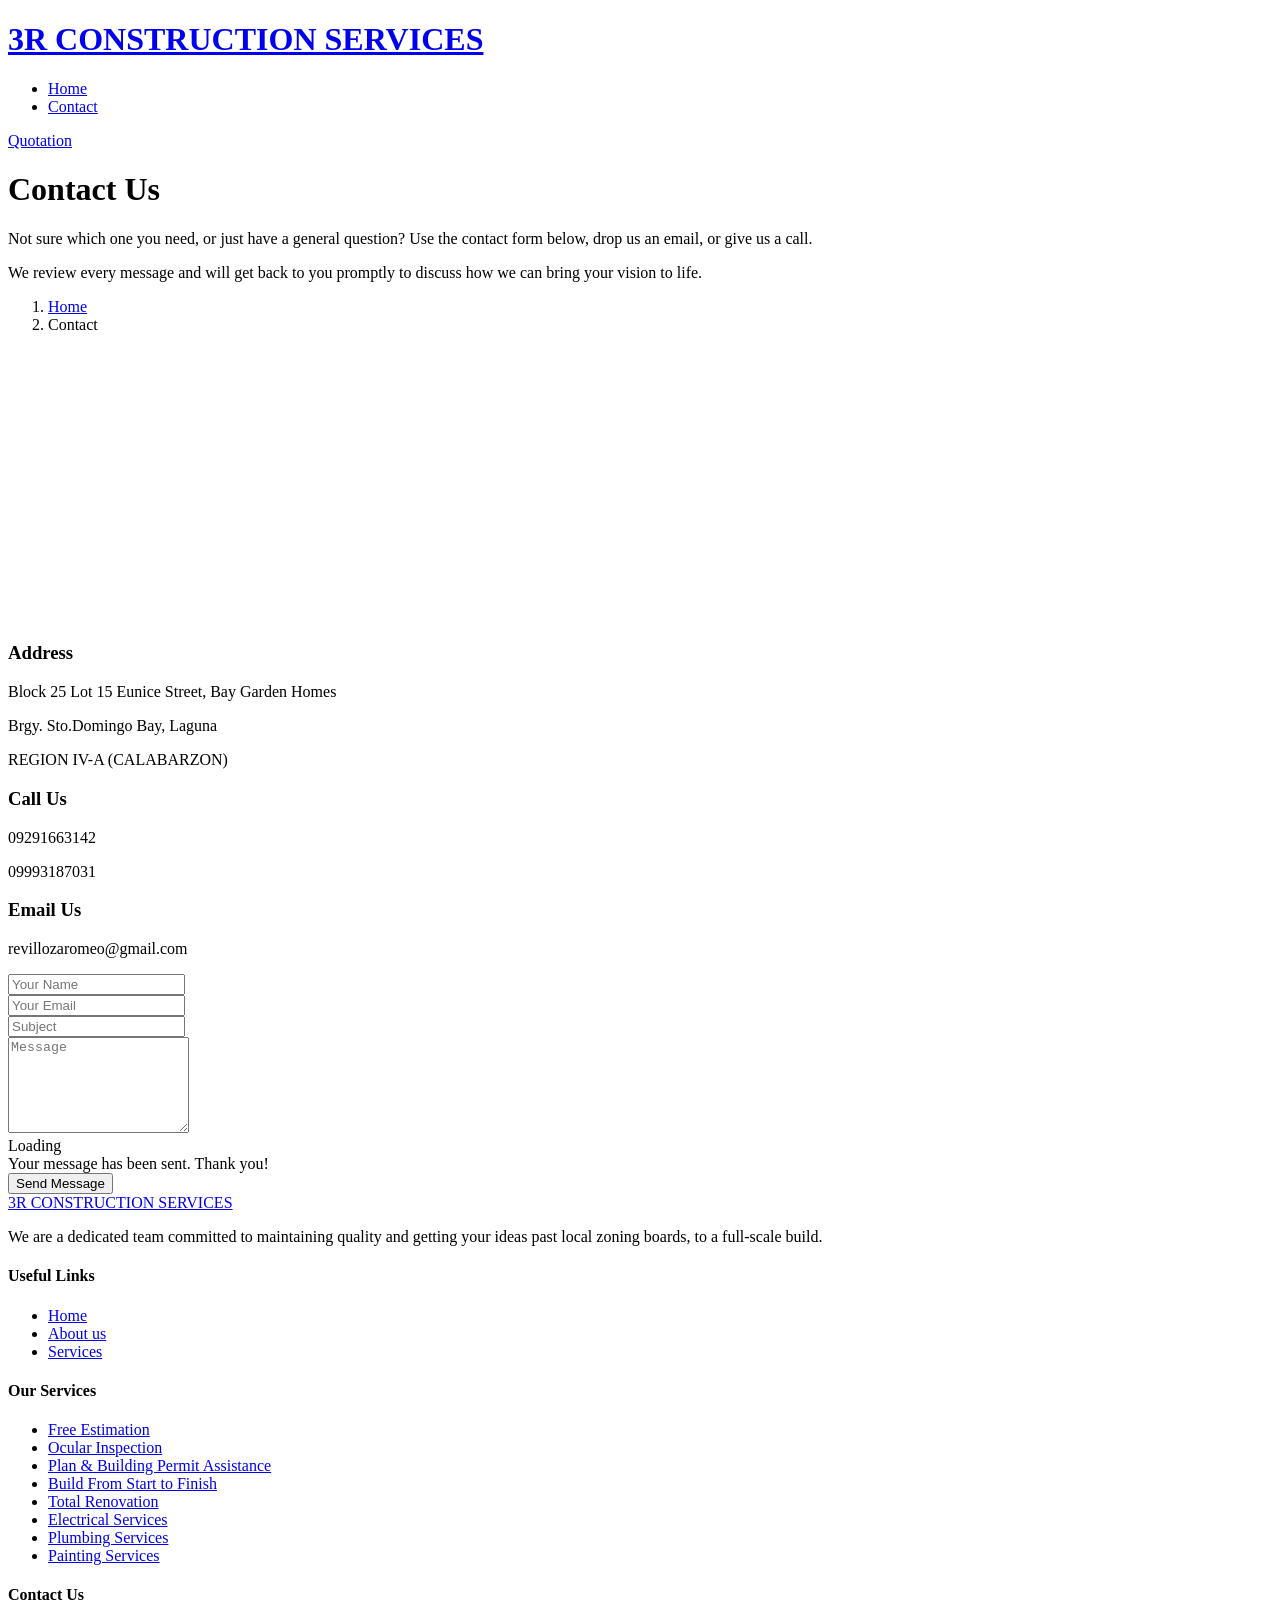
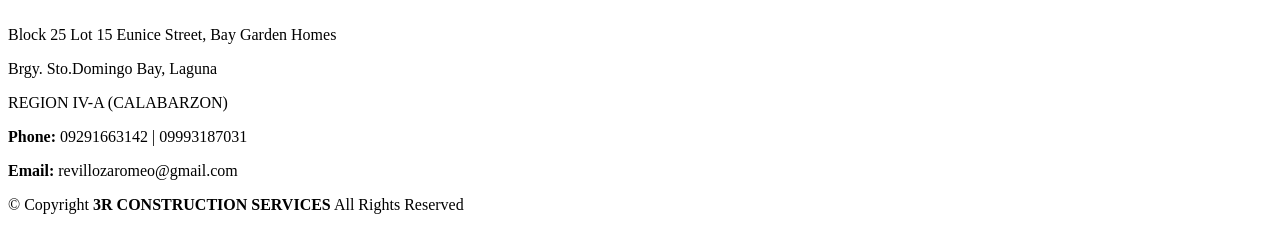
==== contact.html @ bb9b29d8 "Add files via upload" ====
<!DOCTYPE html>
<html lang="en">

<head>
  <meta charset="utf-8">
  <meta content="width=device-width, initial-scale=1.0" name="viewport">
  <title>Contact Us</title>
  <meta name="description" content="">
  <meta name="keywords" content="">

  <!-- Favicons -->
  <link href="assets/img/3r-icon.jpg" rel="icon">
  <link href="assets/img/apple-touch-icon.png" rel="apple-touch-icon">

  <!-- Fonts -->
  <link href="https://fonts.googleapis.com" rel="preconnect">
  <link href="https://fonts.gstatic.com" rel="preconnect" crossorigin>
  <link href="https://fonts.googleapis.com/css2?family=Roboto:ital,wght@0,100;0,300;0,400;0,500;0,700;0,900;1,100;1,300;1,400;1,500;1,700;1,900&family=Poppins:ital,wght@0,100;0,200;0,300;0,400;0,500;0,600;0,700;0,800;0,900;1,100;1,200;1,300;1,400;1,500;1,600;1,700;1,800;1,900&display=swap" rel="stylesheet">

  <!-- Vendor CSS Files -->
  <link href="assets/vendor/bootstrap/css/bootstrap.min.css" rel="stylesheet">
  <link href="assets/vendor/bootstrap-icons/bootstrap-icons.css" rel="stylesheet">
  <link href="assets/vendor/aos/aos.css" rel="stylesheet">
  <link href="assets/vendor/fontawesome-free/css/all.min.css" rel="stylesheet">
  <link href="assets/vendor/glightbox/css/glightbox.min.css" rel="stylesheet">
  <link href="assets/vendor/swiper/swiper-bundle.min.css" rel="stylesheet">

  <!-- Main CSS File -->
  <link href="assets/css/main.css" rel="stylesheet">

</head>

<body class="contact-page">

  <header id="header" class="header d-flex align-items-center fixed-top">
    <div class="container-fluid container-xl position-relative d-flex align-items-center">

      <a href="index.html" class="logo d-flex align-items-center me-auto">
        <!-- Uncomment the line below if you also wish to use an image logo -->
        <!-- <img src="assets/img/logo.png" alt=""> -->
        <h1 class="sitename">3R CONSTRUCTION SERVICES</h1>
      </a>

      <nav id="navmenu" class="navmenu">
        <ul>
          <li><a href="index.html">Home<br></a></li>
          <!-- <li><a href="about.html">About</a></li>
          <li><a href="services.html">Services</a></li>
          <li><a href="pricing.html">Pricing</a></li>
          <li class="dropdown"><a href="#"><span>Dropdown</span> <i class="bi bi-chevron-down toggle-dropdown"></i></a>
            <ul>
              <li><a href="#">Dropdown 1</a></li>
              <li class="dropdown"><a href="#"><span>Deep Dropdown</span> <i class="bi bi-chevron-down toggle-dropdown"></i></a>
                <ul>
                  <li><a href="#">Deep Dropdown 1</a></li>
                  <li><a href="#">Deep Dropdown 2</a></li>
                  <li><a href="#">Deep Dropdown 3</a></li>
                  <li><a href="#">Deep Dropdown 4</a></li>
                  <li><a href="#">Deep Dropdown 5</a></li>
                </ul>
              </li>
              <li><a href="#">Dropdown 2</a></li>
              <li><a href="#">Dropdown 3</a></li>
              <li><a href="#">Dropdown 4</a></li>
            </ul> -->
          </li>
          <li><a href="contact.html" class="active">Contact</a></li>
        </ul>
        <i class="mobile-nav-toggle d-xl-none bi bi-list"></i>
      </nav>

      <a class="btn-getstarted" href="get-a-quote.html">Quotation</a>

    </div>
  </header>

  <main class="main">

    <!-- Page Title -->
    <div class="page-title dark-background" data-aos="fade" style="background-image: url(assets/img/constr.jpg);">
      <div class="container position-relative">
        <h1>Contact Us</h1>
        <p>Not sure which one you need, or just have a general question? Use the contact form below, drop us an email, or give us a call.</p>
        <p>We review every message and will get back to you promptly to discuss how we can bring your vision to life.</p>
        <nav class="breadcrumbs">
          <ol>
            <li><a href="index.html">Home</a></li>
            <li class="current">Contact</li>
          </ol>
        </nav>
      </div>
    </div><!-- End Page Title -->

    <!-- Contact Section -->
    <section id="contact" class="contact section">

      <div class="container" data-aos="fade-up" data-aos-delay="100">

        <div class="mb-4" data-aos="fade-up" data-aos-delay="200">
          <iframe style="border:0; width: 100%; height: 270px;" src="https://www.google.com/maps/embed?pb=!1m18!1m12!1m3!1d3868.200150577857!2d121.26665659999999!3d14.1830523!2m3!1f0!2f0!3f0!3m2!1i1024!2i768!4f13.1!3m3!1m2!1s0x33bd5fa345a092ab%3A0x5861801a5ed9ac84!2s3R%20Construction%20Services!5e0!3m2!1sen!2sph!4v1780927717306!5m2!1sen!2sph" frameborder="0" allowfullscreen="" loading="lazy" referrerpolicy="no-referrer-when-downgrade"></iframe>
        </div><!-- End Google Maps -->

        <div class="row gy-4">

          <div class="col-lg-4">
            <div class="info-item d-flex" data-aos="fade-up" data-aos-delay="300">
              <i class="bi bi-geo-alt flex-shrink-0"></i>
              <div>
                <h3>Address</h3>
                <p>Block 25 Lot 15 Eunice Street, Bay Garden Homes</p>
                <p>Brgy. Sto.Domingo Bay, Laguna</p>
                <p>REGION IV-A (CALABARZON)</p>
              </div>
            </div><!-- End Info Item -->

            <div class="info-item d-flex" data-aos="fade-up" data-aos-delay="400">
              <i class="bi bi-telephone flex-shrink-0"></i>
              <div>
                <h3>Call Us</h3>
                <p>09291663142</p>
                <P>09993187031</P>
              </div>
            </div><!-- End Info Item -->

            <div class="info-item d-flex" data-aos="fade-up" data-aos-delay="500">
              <i class="bi bi-envelope flex-shrink-0"></i>
              <div>
                <h3>Email Us</h3>
                <p>revillozaromeo@gmail.com</p>
              </div>
            </div><!-- End Info Item -->

          </div>

          <div class="col-lg-8">
            <form action="" method="post" class="php-email-form" data-aos="fade-up" data-aos-delay="200">
              <div class="row gy-4">

                <div class="col-md-6">
                  <input type="text" name="name" class="form-control" placeholder="Your Name" required="">
                </div>

                <div class="col-md-6 ">
                  <input type="email" class="form-control" name="email" placeholder="Your Email" required="">
                </div>

                <div class="col-md-12">
                  <input type="text" class="form-control" name="subject" placeholder="Subject" required="">
                </div>

                <div class="col-md-12">
                  <textarea class="form-control" name="message" rows="6" placeholder="Message" required=""></textarea>
                </div>

                <div class="col-md-12 text-center">
                  <div class="loading">Loading</div>
                  <div class="error-message"></div>
                  <div class="sent-message">Your message has been sent. Thank you!</div>

                  <button type="submit">Send Message</button>
                </div>

              </div>
            </form>
          </div><!-- End Contact Form -->

        </div>

      </div>

    </section><!-- /Contact Section -->

  </main>

  <footer id="footer" class="footer dark-background">

    <div class="container footer-top">
      <div class="row gy-4">
        <div class="col-lg-5 col-md-12 footer-about">
          <a href="index.html" class="logo d-flex align-items-center">
            <span class="sitename">3R CONSTRUCTION SERVICES</span>
          </a>
          <p>We are a dedicated team committed to maintaining quality and getting your ideas past local zoning boards, to a full-scale build.</p>
          <div class="social-links d-flex mt-4">
            <a href=""><i class="bi bi-facebook"></i></a>
          </div>
        </div>

        <div class="col-lg-2 col-6 footer-links">
          <h4>Useful Links</h4>
          <ul>
            <li><a href="index.html">Home</a></li>
            <li><a href="index.html#about">About us</a></li>
            <li><a href="index.html#services">Services</a></li>
          </ul>
        </div>

        <div class="col-lg-2 col-6 footer-links">
          <h4>Our Services</h4>
          <ul>
            <li><a href="index.html#services">Free Estimation</a></li>
            <li><a href="index.html#services">Ocular Inspection</a></li>
            <li><a href="index.html#services">Plan & Building Permit Assistance</a></li>
            <li><a href="index.html#services">Build From Start to Finish</a></li>
            <li><a href="index.html#services">Total Renovation</a></li>
            <li><a href="index.html#services">Electrical Services</a></li>
            <li><a href="index.html#services">Plumbing Services</a></li>
            <li><a href="index.html#services">Painting Services</a></li>
          </ul>
        </div>

        <div class="col-lg-3 col-md-12 footer-contact text-center text-md-start">
          <h4>Contact Us</h4>
          <p>Block 25 Lot 15 Eunice Street, Bay Garden Homes</p>
          <p>Brgy. Sto.Domingo Bay, Laguna</p>
          <p>REGION IV-A (CALABARZON)</p>
          <p class="mt-4"><strong>Phone:</strong> <span>09291663142 | 09993187031</span></p>
          <p><strong>Email:</strong> <span>revillozaromeo@gmail.com</span></p>
        </div>

      </div>
    </div>

    <div class="container copyright text-center mt-4">
      <p>© <span>Copyright</span> <strong class="px-1 sitename">3R CONSTRUCTION SERVICES</strong> <span>All Rights Reserved</span></p>
    </div>

  </footer>

  <!-- Scroll Top -->
  <a href="#" id="scroll-top" class="scroll-top d-flex align-items-center justify-content-center"><i class="bi bi-arrow-up-short"></i></a>

  <!-- Preloader -->
  <div id="preloader"></div>

  <!-- Vendor JS Files -->
  <script src="assets/vendor/bootstrap/js/bootstrap.bundle.min.js"></script>
  <script src="assets/vendor/aos/aos.js"></script>
  <script src="assets/vendor/purecounter/purecounter_vanilla.js"></script>
  <script src="assets/vendor/glightbox/js/glightbox.min.js"></script>
  <script src="assets/vendor/swiper/swiper-bundle.min.js"></script>

  <!-- Main JS File -->
  <script src="assets/js/main.js"></script>

</body>

</html>
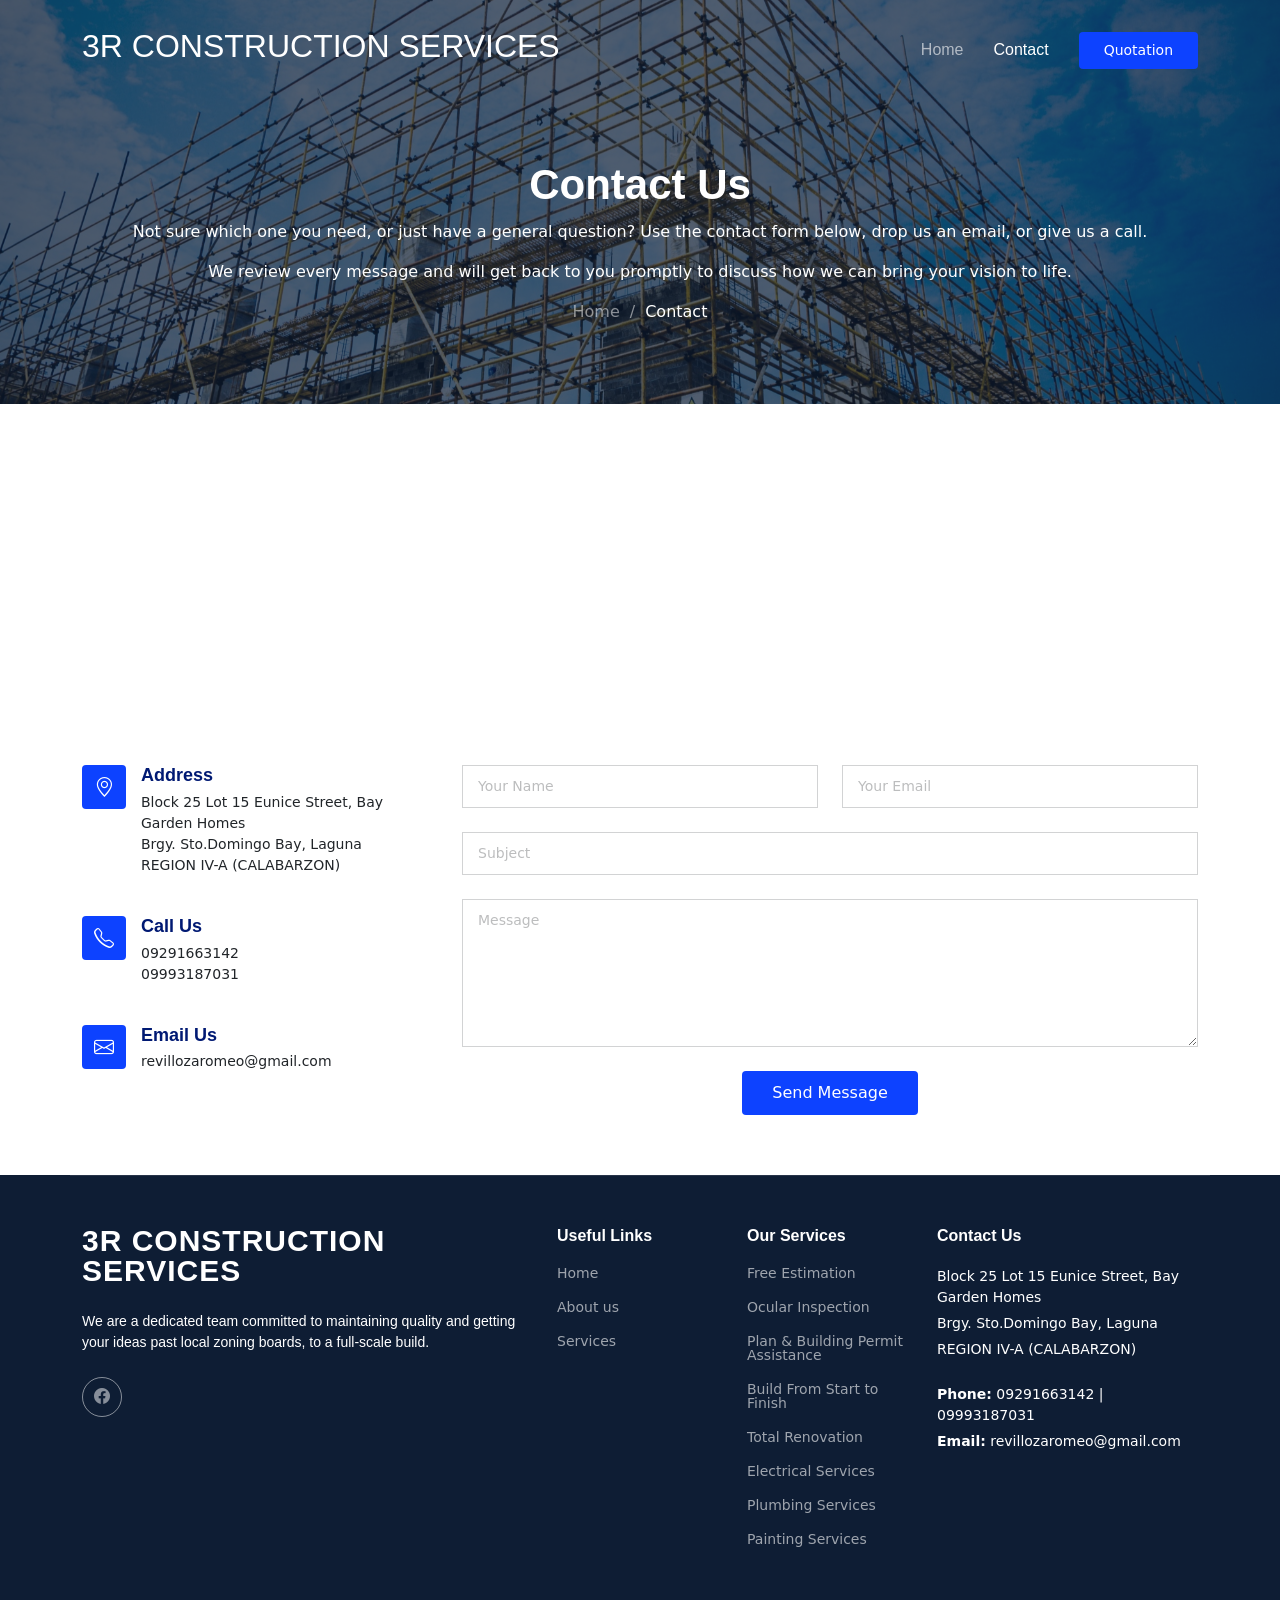
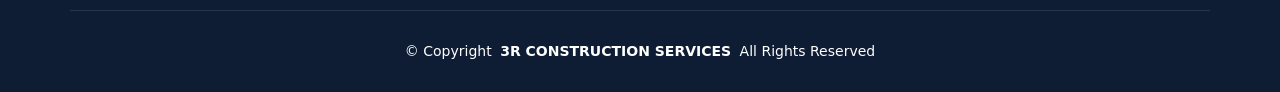
==== commit c0649e82: "Update contact.html" ====
--- a/contact.html
+++ b/contact.html
@@ -38,32 +38,12 @@
       <a href="index.html" class="logo d-flex align-items-center me-auto">
         <!-- Uncomment the line below if you also wish to use an image logo -->
         <!-- <img src="assets/img/logo.png" alt=""> -->
-        <h1 class="sitename">3R CONSTRUCTION SERVICES</h1>
+        <h2 class="sitename">3R CONSTRUCTION SERVICES</h2>
       </a>
 
       <nav id="navmenu" class="navmenu">
         <ul>
           <li><a href="index.html">Home<br></a></li>
-          <!-- <li><a href="about.html">About</a></li>
-          <li><a href="services.html">Services</a></li>
-          <li><a href="pricing.html">Pricing</a></li>
-          <li class="dropdown"><a href="#"><span>Dropdown</span> <i class="bi bi-chevron-down toggle-dropdown"></i></a>
-            <ul>
-              <li><a href="#">Dropdown 1</a></li>
-              <li class="dropdown"><a href="#"><span>Deep Dropdown</span> <i class="bi bi-chevron-down toggle-dropdown"></i></a>
-                <ul>
-                  <li><a href="#">Deep Dropdown 1</a></li>
-                  <li><a href="#">Deep Dropdown 2</a></li>
-                  <li><a href="#">Deep Dropdown 3</a></li>
-                  <li><a href="#">Deep Dropdown 4</a></li>
-                  <li><a href="#">Deep Dropdown 5</a></li>
-                </ul>
-              </li>
-              <li><a href="#">Dropdown 2</a></li>
-              <li><a href="#">Dropdown 3</a></li>
-              <li><a href="#">Dropdown 4</a></li>
-            </ul> -->
-          </li>
           <li><a href="contact.html" class="active">Contact</a></li>
         </ul>
         <i class="mobile-nav-toggle d-xl-none bi bi-list"></i>
@@ -245,4 +225,4 @@
 
 </body>
 
-</html>+</html>
--- a/assets/css/main.css
+++ b/assets/css/main.css
@@ -0,0 +1,1999 @@
+
+/*--------------------------------------------------------------
+# Font & Color Variables
+# Help: https://bootstrapmade.com/color-system/
+--------------------------------------------------------------*/
+/* Fonts */
+:root {
+  --default-font: "Roboto",  system-ui, -apple-system, "Segoe UI", Roboto, "Helvetica Neue", Arial, "Noto Sans", "Liberation Sans", sans-serif, "Apple Color Emoji", "Segoe UI Emoji", "Segoe UI Symbol", "Noto Color Emoji";
+  --heading-font: "Poppins",  sans-serif;
+  --nav-font: "Poppins",  sans-serif;
+}
+
+/* Global Colors - The following color variables are used throughout the website. Updating them here will change the color scheme of the entire website */
+:root { 
+  --background-color: #ffffff; /* Background color for the entire website, including individual sections */
+  --default-color: #212529; /* Default color used for the majority of the text content across the entire website */
+  --heading-color: #001973; /* Color for headings, subheadings and title throughout the website */
+  --accent-color: #0d42ff; /* Accent color that represents your brand on the website. It's used for buttons, links, and other elements that need to stand out */
+  --surface-color: #ffffff; /* The surface color is used as a background of boxed elements within sections, such as cards, icon boxes, or other elements that require a visual separation from the global background. */
+  --contrast-color: #ffffff; /* Contrast color for text, ensuring readability against backgrounds of accent, heading, or default colors. */
+}
+
+/* Nav Menu Colors - The following color variables are used specifically for the navigation menu. They are separate from the global colors to allow for more customization options */
+:root {
+  --nav-color: rgba(255, 255, 255, 0.6);  /* The default color of the main navmenu links */
+  --nav-hover-color: #ffffff; /* Applied to main navmenu links when they are hovered over or active */
+  --nav-mobile-background-color: #ffffff; /* Used as the background color for mobile navigation menu */
+  --nav-dropdown-background-color: #ffffff; /* Used as the background color for dropdown items that appear when hovering over primary navigation items */
+  --nav-dropdown-color: #212529; /* Used for navigation links of the dropdown items in the navigation menu. */
+  --nav-dropdown-hover-color: #0d42ff; /* Similar to --nav-hover-color, this color is applied to dropdown navigation links when they are hovered over. */
+}
+
+/* Color Presets - These classes override global colors when applied to any section or element, providing reuse of the sam color scheme. */
+
+.light-background {
+  --background-color: #f7f9fc;
+  --surface-color: #ffffff;
+}
+
+.dark-background {
+  --background-color: #0e1d34;
+  --default-color: #ffffff;
+  --heading-color: #ffffff;
+  --surface-color: #19335c;
+  --contrast-color: #ffffff;
+}
+
+/* Smooth scroll */
+:root {
+  scroll-behavior: smooth;
+}
+
+/*--------------------------------------------------------------
+# General Styling & Shared Classes
+--------------------------------------------------------------*/
+body {
+  color: var(--default-color);
+  background-color: var(--background-color);
+  font-family: var(--default-font);
+}
+
+a {
+  color: var(--accent-color);
+  text-decoration: none;
+  transition: 0.3s;
+}
+
+a:hover {
+  color: color-mix(in srgb, var(--accent-color), transparent 25%);
+  text-decoration: none;
+}
+
+h1,
+h2,
+h3,
+h4,
+h5,
+h6 {
+  color: var(--heading-color);
+  font-family: var(--heading-font);
+}
+
+/* Pulsating Play Button
+------------------------------*/
+.pulsating-play-btn {
+  width: 94px;
+  height: 94px;
+  background: radial-gradient(var(--accent-color) 50%, color-mix(in srgb, var(--accent-color), transparent 75%) 52%);
+  border-radius: 50%;
+  display: block;
+  position: relative;
+  overflow: hidden;
+}
+
+.pulsating-play-btn:before {
+  content: "";
+  position: absolute;
+  width: 120px;
+  height: 120px;
+  animation-delay: 0s;
+  animation: pulsate-play-btn 2s;
+  animation-direction: forwards;
+  animation-iteration-count: infinite;
+  animation-timing-function: steps;
+  opacity: 1;
+  border-radius: 50%;
+  border: 5px solid color-mix(in srgb, var(--accent-color), transparent 30%);
+  top: -15%;
+  left: -15%;
+  background: rgba(198, 16, 0, 0);
+}
+
+.pulsating-play-btn:after {
+  content: "";
+  position: absolute;
+  left: 50%;
+  top: 50%;
+  transform: translateX(-40%) translateY(-50%);
+  width: 0;
+  height: 0;
+  border-top: 10px solid transparent;
+  border-bottom: 10px solid transparent;
+  border-left: 15px solid #fff;
+  z-index: 100;
+  transition: all 400ms cubic-bezier(0.55, 0.055, 0.675, 0.19);
+}
+
+.pulsating-play-btn:hover:before {
+  content: "";
+  position: absolute;
+  left: 50%;
+  top: 50%;
+  transform: translateX(-40%) translateY(-50%);
+  width: 0;
+  height: 0;
+  border: none;
+  border-top: 10px solid transparent;
+  border-bottom: 10px solid transparent;
+  border-left: 15px solid #fff;
+  z-index: 200;
+  animation: none;
+  border-radius: 0;
+}
+
+.pulsating-play-btn:hover:after {
+  border-left: 15px solid var(--accent-color);
+  transform: scale(20);
+}
+
+@keyframes pulsate-play-btn {
+  0% {
+    transform: scale(0.6, 0.6);
+    opacity: 1;
+  }
+
+  100% {
+    transform: scale(1, 1);
+    opacity: 0;
+  }
+}
+
+/* PHP Email Form Messages
+------------------------------*/
+.php-email-form .error-message {
+  display: none;
+  background: #df1529;
+  color: #ffffff;
+  text-align: left;
+  padding: 15px;
+  margin-bottom: 24px;
+  font-weight: 600;
+}
+
+.php-email-form .sent-message {
+  display: none;
+  color: #ffffff;
+  background: #059652;
+  text-align: center;
+  padding: 15px;
+  margin-bottom: 24px;
+  font-weight: 600;
+}
+
+.php-email-form .loading {
+  display: none;
+  background: var(--surface-color);
+  text-align: center;
+  padding: 15px;
+  margin-bottom: 24px;
+}
+
+.php-email-form .loading:before {
+  content: "";
+  display: inline-block;
+  border-radius: 50%;
+  width: 24px;
+  height: 24px;
+  margin: 0 10px -6px 0;
+  border: 3px solid var(--accent-color);
+  border-top-color: var(--surface-color);
+  animation: php-email-form-loading 1s linear infinite;
+}
+
+@keyframes php-email-form-loading {
+  0% {
+    transform: rotate(0deg);
+  }
+
+  100% {
+    transform: rotate(360deg);
+  }
+}
+
+/*--------------------------------------------------------------
+# Global Header
+--------------------------------------------------------------*/
+.header {
+  --background-color: rgba(255, 255, 255, 0);
+  --heading-color: #ffffff;
+  color: var(--default-color);
+  background-color: var(--background-color);
+  padding: 20px 0;
+  transition: all 0.5s;
+  z-index: 997;
+}
+
+.header .logo {
+  line-height: 1;
+}
+
+.header .logo img {
+  max-height: 36px;
+  margin-right: 8px;
+}
+
+.header .logo h1 {
+  font-size: 30px;
+  margin: 0;
+  font-weight: 700;
+  color: var(--heading-color);
+}
+
+.header .btn-getstarted,
+.header .btn-getstarted:focus {
+  color: var(--contrast-color);
+  background: var(--accent-color);
+  font-size: 14px;
+  padding: 8px 25px;
+  margin: 0 0 0 30px;
+  border-radius: 4px;
+  transition: 0.3s;
+}
+
+.header .btn-getstarted:hover,
+.header .btn-getstarted:focus:hover {
+  color: var(--contrast-color);
+  background: color-mix(in srgb, var(--accent-color), transparent 15%);
+}
+
+@media (max-width: 1200px) {
+  .header .logo {
+    order: 1;
+  }
+
+  .header .btn-getstarted {
+    order: 2;
+    margin: 0 15px 0 0;
+    padding: 6px 15px;
+  }
+
+  .header .navmenu {
+    order: 3;
+  }
+}
+
+.scrolled .header {
+  padding: 10px 0;
+  box-shadow: 0px 0 18px rgba(0, 0, 0, 0.1);
+}
+
+/* Global Header on Scroll
+------------------------------*/
+.scrolled .header {
+  --background-color: rgba(14, 29, 52, 0.9);
+}
+
+/*--------------------------------------------------------------
+# Navigation Menu
+--------------------------------------------------------------*/
+/* Navmenu - Desktop */
+@media (min-width: 1200px) {
+  .navmenu {
+    padding: 0;
+  }
+
+  .navmenu ul {
+    margin: 0;
+    padding: 0;
+    display: flex;
+    list-style: none;
+    align-items: center;
+  }
+
+  .navmenu li {
+    position: relative;
+  }
+
+  .navmenu a,
+  .navmenu a:focus {
+    color: var(--nav-color);
+    padding: 18px 15px;
+    font-size: 16px;
+    font-family: var(--nav-font);
+    font-weight: 400;
+    display: flex;
+    align-items: center;
+    justify-content: space-between;
+    white-space: nowrap;
+    transition: 0.3s;
+  }
+
+  .navmenu a i,
+  .navmenu a:focus i {
+    font-size: 12px;
+    line-height: 0;
+    margin-left: 5px;
+    transition: 0.3s;
+  }
+
+  .navmenu li:last-child a {
+    padding-right: 0;
+  }
+
+  .navmenu li:hover>a,
+  .navmenu .active,
+  .navmenu .active:focus {
+    color: var(--nav-hover-color);
+  }
+
+  .navmenu .dropdown ul {
+    margin: 0;
+    padding: 10px 0;
+    background: var(--nav-dropdown-background-color);
+    display: block;
+    position: absolute;
+    visibility: hidden;
+    left: 14px;
+    top: 130%;
+    opacity: 0;
+    transition: 0.3s;
+    border-radius: 4px;
+    z-index: 99;
+    box-shadow: 0px 0px 30px rgba(0, 0, 0, 0.1);
+  }
+
+  .navmenu .dropdown ul li {
+    min-width: 200px;
+  }
+
+  .navmenu .dropdown ul a {
+    padding: 10px 20px;
+    font-size: 15px;
+    text-transform: none;
+    color: var(--nav-dropdown-color);
+  }
+
+  .navmenu .dropdown ul a i {
+    font-size: 12px;
+  }
+
+  .navmenu .dropdown ul a:hover,
+  .navmenu .dropdown ul .active:hover,
+  .navmenu .dropdown ul li:hover>a {
+    color: var(--nav-dropdown-hover-color);
+  }
+
+  .navmenu .dropdown:hover>ul {
+    opacity: 1;
+    top: 100%;
+    visibility: visible;
+  }
+
+  .navmenu .dropdown .dropdown ul {
+    top: 0;
+    left: -90%;
+    visibility: hidden;
+  }
+
+  .navmenu .dropdown .dropdown:hover>ul {
+    opacity: 1;
+    top: 0;
+    left: -100%;
+    visibility: visible;
+  }
+}
+
+/* Navmenu - Mobile */
+@media (max-width: 1199px) {
+  .mobile-nav-toggle {
+    color: var(--nav-color);
+    font-size: 28px;
+    line-height: 0;
+    margin-right: 10px;
+    cursor: pointer;
+    transition: color 0.3s;
+  }
+
+  .navmenu {
+    padding: 0;
+    z-index: 9997;
+  }
+
+  .navmenu ul {
+    display: none;
+    list-style: none;
+    position: absolute;
+    inset: 60px 20px 20px 20px;
+    padding: 10px 0;
+    margin: 0;
+    border-radius: 6px;
+    background-color: var(--nav-mobile-background-color);
+    overflow-y: auto;
+    transition: 0.3s;
+    z-index: 9998;
+    box-shadow: 0px 0px 30px rgba(0, 0, 0, 0.1);
+  }
+
+  .navmenu a,
+  .navmenu a:focus {
+    color: var(--nav-dropdown-color);
+    padding: 10px 20px;
+    font-family: var(--nav-font);
+    font-size: 17px;
+    font-weight: 500;
+    display: flex;
+    align-items: center;
+    justify-content: space-between;
+    white-space: nowrap;
+    transition: 0.3s;
+  }
+
+  .navmenu a i,
+  .navmenu a:focus i {
+    font-size: 12px;
+    line-height: 0;
+    margin-left: 5px;
+    width: 30px;
+    height: 30px;
+    display: flex;
+    align-items: center;
+    justify-content: center;
+    border-radius: 50%;
+    transition: 0.3s;
+    background-color: color-mix(in srgb, var(--accent-color), transparent 90%);
+  }
+
+  .navmenu a i:hover,
+  .navmenu a:focus i:hover {
+    background-color: var(--accent-color);
+    color: var(--contrast-color);
+  }
+
+  .navmenu a:hover,
+  .navmenu .active,
+  .navmenu .active:focus {
+    color: var(--nav-dropdown-hover-color);
+  }
+
+  .navmenu .active i,
+  .navmenu .active:focus i {
+    background-color: var(--accent-color);
+    color: var(--contrast-color);
+    transform: rotate(180deg);
+  }
+
+  .navmenu .dropdown ul {
+    position: static;
+    display: none;
+    z-index: 99;
+    padding: 10px 0;
+    margin: 10px 20px;
+    background-color: var(--nav-dropdown-background-color);
+    border: 1px solid color-mix(in srgb, var(--default-color), transparent 90%);
+    box-shadow: none;
+    transition: all 0.5s ease-in-out;
+  }
+
+  .navmenu .dropdown ul ul {
+    background-color: rgba(33, 37, 41, 0.1);
+  }
+
+  .navmenu .dropdown>.dropdown-active {
+    display: block;
+    background-color: rgba(33, 37, 41, 0.03);
+  }
+
+  .mobile-nav-active {
+    overflow: hidden;
+  }
+
+  .mobile-nav-active .mobile-nav-toggle {
+    color: #fff;
+    position: absolute;
+    font-size: 32px;
+    top: 15px;
+    right: 15px;
+    margin-right: 0;
+    z-index: 9999;
+  }
+
+  .mobile-nav-active .navmenu {
+    position: fixed;
+    overflow: hidden;
+    inset: 0;
+    background: rgba(33, 37, 41, 0.8);
+    transition: 0.3s;
+  }
+
+  .mobile-nav-active .navmenu>ul {
+    display: block;
+  }
+}
+
+/*--------------------------------------------------------------
+# Global Footer
+--------------------------------------------------------------*/
+.footer {
+  color: var(--default-color);
+  background-color: var(--background-color);
+  font-size: 14px;
+  position: relative;
+}
+
+.footer .footer-top {
+  padding-top: 50px;
+  border-top: 1px solid color-mix(in srgb, var(--default-color), transparent 90%);
+}
+
+.footer .footer-about .logo {
+  line-height: 1;
+  margin-bottom: 25px;
+}
+
+.footer .footer-about .logo img {
+  max-height: 40px;
+  margin-right: 6px;
+}
+
+.footer .footer-about .logo span {
+  color: var(--heading-color);
+  font-size: 30px;
+  font-weight: 700;
+  letter-spacing: 1px;
+  font-family: var(--heading-font);
+}
+
+.footer .footer-about p {
+  font-size: 14px;
+  font-family: var(--heading-font);
+}
+
+.footer .social-links a {
+  display: flex;
+  align-items: center;
+  justify-content: center;
+  width: 40px;
+  height: 40px;
+  border-radius: 50%;
+  border: 1px solid color-mix(in srgb, var(--default-color), transparent 50%);
+  font-size: 16px;
+  color: color-mix(in srgb, var(--default-color), transparent 50%);
+  margin-right: 10px;
+  transition: 0.3s;
+}
+
+.footer .social-links a:hover {
+  color: var(--default-color);
+  border-color: var(--default-color);
+}
+
+.footer h4 {
+  font-size: 16px;
+  font-weight: bold;
+  position: relative;
+  padding-bottom: 12px;
+}
+
+.footer .footer-links {
+  margin-bottom: 30px;
+}
+
+.footer .footer-links ul {
+  list-style: none;
+  padding: 0;
+  margin: 0;
+}
+
+.footer .footer-links ul i {
+  padding-right: 2px;
+  font-size: 12px;
+  line-height: 0;
+}
+
+.footer .footer-links ul li {
+  padding: 10px 0;
+  display: flex;
+  align-items: center;
+}
+
+.footer .footer-links ul li:first-child {
+  padding-top: 0;
+}
+
+.footer .footer-links ul a {
+  color: color-mix(in srgb, var(--default-color), transparent 40%);
+  display: inline-block;
+  line-height: 1;
+}
+
+.footer .footer-links ul a:hover {
+  color: var(--default-color);
+}
+
+.footer .footer-contact p {
+  margin-bottom: 5px;
+}
+
+.footer .copyright {
+  padding-top: 30px;
+  padding-bottom: 30px;
+  border-top: 1px solid color-mix(in srgb, var(--heading-color), transparent 90%);
+}
+
+.footer .copyright p {
+  margin-bottom: 0;
+}
+
+.footer .credits {
+  margin-top: 4px;
+  font-size: 13px;
+}
+
+.footer .credits a {
+  color: var(--default-color);
+}
+
+/*--------------------------------------------------------------
+# Preloader
+--------------------------------------------------------------*/
+#preloader {
+  position: fixed;
+  inset: 0;
+  z-index: 9999;
+  overflow: hidden;
+  background-color: var(--background-color);
+  transition: all 0.6s ease-out;
+  width: 100%;
+  height: 100vh;
+}
+
+#preloader:before,
+#preloader:after {
+  content: "";
+  position: absolute;
+  border: 4px solid var(--accent-color);
+  border-radius: 50%;
+  animation: animate-preloader 2s cubic-bezier(0, 0.2, 0.8, 1) infinite;
+}
+
+#preloader:after {
+  animation-delay: -0.5s;
+}
+
+@keyframes animate-preloader {
+  0% {
+    width: 10px;
+    height: 10px;
+    top: calc(50% - 5px);
+    left: calc(50% - 5px);
+    opacity: 1;
+  }
+
+  100% {
+    width: 72px;
+    height: 72px;
+    top: calc(50% - 36px);
+    left: calc(50% - 36px);
+    opacity: 0;
+  }
+}
+
+/*--------------------------------------------------------------
+# Scroll Top Button
+--------------------------------------------------------------*/
+.scroll-top {
+  position: fixed;
+  visibility: hidden;
+  opacity: 0;
+  right: 15px;
+  bottom: 15px;
+  z-index: 99999;
+  background-color: var(--accent-color);
+  width: 40px;
+  height: 40px;
+  border-radius: 4px;
+  transition: all 0.4s;
+}
+
+.scroll-top i {
+  font-size: 24px;
+  color: var(--contrast-color);
+  line-height: 0;
+}
+
+.scroll-top:hover {
+  background-color: color-mix(in srgb, var(--accent-color), transparent 20%);
+  color: var(--contrast-color);
+}
+
+.scroll-top.active {
+  visibility: visible;
+  opacity: 1;
+}
+
+/*--------------------------------------------------------------
+# Disable aos animation delay on mobile devices
+--------------------------------------------------------------*/
+@media screen and (max-width: 768px) {
+  [data-aos-delay] {
+    transition-delay: 0 !important;
+  }
+}
+
+/*--------------------------------------------------------------
+# Global Page Titles & Breadcrumbs
+--------------------------------------------------------------*/
+.page-title {
+  color: var(--default-color);
+  background-color: var(--background-color);
+  background-size: cover;
+  background-position: center;
+  background-repeat: no-repeat;
+  padding: 160px 0 80px 0;
+  text-align: center;
+  position: relative;
+}
+
+.page-title:before {
+  content: "";
+  background-color: color-mix(in srgb, var(--background-color), transparent 30%);
+  position: absolute;
+  inset: 0;
+}
+
+.page-title h1 {
+  font-size: 42px;
+  font-weight: 700;
+  margin-bottom: 10px;
+}
+
+.page-title .breadcrumbs ol {
+  display: flex;
+  flex-wrap: wrap;
+  list-style: none;
+  justify-content: center;
+  padding: 0;
+  margin: 0;
+  font-size: 16px;
+  font-weight: 400;
+}
+
+.page-title .breadcrumbs ol a {
+  color: color-mix(in srgb, var(--default-color), transparent 50%);
+}
+
+.page-title .breadcrumbs ol a:hover {
+  color: var(--contrast-color);
+}
+
+.page-title .breadcrumbs ol li+li {
+  padding-left: 10px;
+}
+
+.page-title .breadcrumbs ol li+li::before {
+  content: "/";
+  display: inline-block;
+  padding-right: 10px;
+  color: color-mix(in srgb, var(--default-color), transparent 50%);
+}
+
+/*--------------------------------------------------------------
+# Global Sections
+--------------------------------------------------------------*/
+section,
+.section {
+  color: var(--default-color);
+  background-color: var(--background-color);
+  padding: 60px 0;
+  scroll-margin-top: 100px;
+  overflow: clip;
+}
+
+@media (max-width: 1199px) {
+
+  section,
+  .section {
+    scroll-margin-top: 66px;
+  }
+}
+
+/*--------------------------------------------------------------
+# Global Section Titles
+--------------------------------------------------------------*/
+.section-title {
+  text-align: center;
+  padding: 30px 0;
+  margin-bottom: 30px;
+  position: relative;
+}
+
+.section-title h2 {
+  font-size: 32px;
+  font-weight: 700;
+  text-transform: uppercase;
+  margin-bottom: 20px;
+  padding-bottom: 0;
+  position: relative;
+  z-index: 2;
+}
+
+.section-title span {
+  position: absolute;
+  top: 4px;
+  color: color-mix(in srgb, var(--heading-color), transparent 95%);
+  left: 0;
+  right: 0;
+  z-index: 1;
+  font-weight: 700;
+  font-size: 52px;
+  text-transform: uppercase;
+  line-height: 1;
+}
+
+.section-title p {
+  margin-bottom: 0;
+  position: relative;
+  z-index: 2;
+}
+
+@media (max-width: 575px) {
+  .section-title h2 {
+    font-size: 28px;
+    margin-bottom: 15px;
+  }
+
+  .section-title span {
+    font-size: 38px;
+  }
+}
+
+/*--------------------------------------------------------------
+# Hero Section
+--------------------------------------------------------------*/
+.hero {
+  width: 100%;
+  min-height: 50vh;
+  position: relative;
+  padding: 120px 0 60px 0;
+}
+
+.hero .hero-bg {
+  position: absolute;
+  inset: 0;
+  display: block;
+  width: 100%;
+  height: 100%;
+  object-fit: cover;
+  z-index: 1;
+}
+
+.hero .container {
+  position: relative;
+  z-index: 3;
+}
+
+.hero h2 {
+  margin-bottom: 20px;
+  padding: 0;
+  font-size: 40px;
+  font-weight: 700;
+}
+
+@media (max-width: 575px) {
+  .hero h2 {
+    font-size: 30px;
+  }
+}
+
+.hero p {
+  font-size: 15px;
+  font-weight: 400;
+  margin-bottom: 40px;
+}
+
+.hero form {
+  background: color-mix(in srgb, var(--default-color) 5%, white 90%);
+  padding: 10px;
+  border-radius: 10px;
+}
+
+.hero form .form-control {
+  padding-top: 18px;
+  padding-bottom: 18px;
+  padding-left: 20px;
+  padding-right: 20px;
+  border: none;
+  margin-right: 10px;
+  border: none !important;
+  background: none !important;
+}
+
+.hero form .form-control:hover,
+.hero form .form-control:focus {
+  outline: none;
+  box-shadow: none;
+}
+
+.hero form .btn-primary {
+  color: var(--contrast-color);
+  background-color: var(--accent-color);
+  flex-shrink: 0;
+  padding: 0 25px;
+}
+
+.hero form .btn-primary:hover {
+  background-color: color-mix(in srgb, var(--accent-color), transparent 15%);
+}
+
+.hero .stats-item {
+  padding: 30px;
+  width: 100%;
+}
+
+.hero .stats-item span {
+  font-size: 32px;
+  display: block;
+  font-weight: 700;
+  margin-bottom: 15px;
+  padding-bottom: 15px;
+  position: relative;
+}
+
+.hero .stats-item span:after {
+  content: "";
+  position: absolute;
+  display: block;
+  width: 20px;
+  height: 3px;
+  background: var(--accent-color);
+  left: 0;
+  right: 0;
+  bottom: 0;
+  margin: auto;
+}
+
+.hero .stats-item p {
+  padding: 0;
+  margin: 0;
+  font-family: var(--heading-font);
+  font-size: 15px;
+  font-weight: 600;
+}
+
+/*--------------------------------------------------------------
+# Featured Services Section
+--------------------------------------------------------------*/
+.featured-services .service-item {
+  position: relative;
+  height: 100%;
+  margin-bottom: 30px;
+}
+
+.featured-services .service-item .icon {
+  margin-right: 20px;
+}
+
+.featured-services .service-item .icon i {
+  color: var(--accent-color);
+  font-size: 40px;
+  transition: 0.3s;
+}
+
+.featured-services .service-item:hover .icon i {
+  color: var(--accent-color);
+}
+
+.featured-services .service-item .title {
+  color: var(--heading-color);
+  font-weight: 700;
+  margin-bottom: 10px;
+  font-size: 20px;
+  transition: 0.3s;
+}
+
+.featured-services .service-item .description {
+  font-size: 15px;
+  color: color-mix(in srgb, var(--default-color), transparent 30%);
+  margin-bottom: 10px;
+}
+
+.featured-services .service-item .readmore {
+  display: flex;
+  align-items: center;
+  color: color-mix(in srgb, var(--default-color), transparent 30%);
+  transition: 0.3s;
+  font-weight: 700;
+  font-size: 14px;
+}
+
+.featured-services .service-item .readmore i {
+  margin-left: 8px;
+}
+
+.featured-services .service-item:hover .title,
+.featured-services .service-item:hover .readmore,
+.featured-services .service-item:hover .icon i {
+  color: var(--accent-color);
+}
+
+/*--------------------------------------------------------------
+# About Section
+--------------------------------------------------------------*/
+.about .content h3 {
+  font-size: 2rem;
+  font-weight: 700;
+}
+
+.about .content ul {
+  list-style: none;
+  padding: 0;
+}
+
+.about .content ul li {
+  display: flex;
+  align-items: flex-start;
+  margin-top: 40px;
+}
+
+.about .content ul i {
+  flex-shrink: 0;
+  font-size: 48px;
+  color: var(--accent-color);
+  margin-right: 20px;
+  line-height: 0;
+}
+
+.about .content ul h5 {
+  font-size: 18px;
+  font-weight: 700;
+}
+
+.about .content ul p {
+  font-size: 15px;
+}
+
+.about .content p:last-child {
+  margin-bottom: 0;
+}
+
+.about .pulsating-play-btn {
+  position: absolute;
+  left: calc(50% - 47px);
+  top: calc(50% - 47px);
+}
+
+/*--------------------------------------------------------------
+# Services Section
+--------------------------------------------------------------*/
+.services .card {
+  background-color: var(--surface-color);
+  color: var(--default-color);
+  border: 1px solid color-mix(in srgb, var(--default-color), transparent 85%);
+  position: relative;
+  border-radius: 0;
+  height: 100%;
+}
+
+.services .card .card-img {
+  overflow: hidden;
+  margin-bottom: 15px;
+  border-radius: 0;
+}
+
+.services .card .card-img img {
+  transition: 0.3s ease-in-out;
+}
+
+.services .card h3 {
+  font-weight: 700;
+  font-size: 18px;
+  margin-bottom: 5px;
+  padding: 10px 30px;
+  text-transform: uppercase;
+}
+
+.services .card a {
+  color: var(--heading-color);
+  transition: 0.3;
+}
+
+.services .card a:hover {
+  color: var(--accent-color);
+}
+
+.services .card p {
+  padding: 0 30px;
+  margin-bottom: 30px;
+  color: color-mix(in srgb, var(--default-color), transparent 40%);
+  font-size: 15px;
+}
+
+.services .card:hover .card-img img {
+  transform: scale(1.1);
+}
+
+/*--------------------------------------------------------------
+# Call To Action Section
+--------------------------------------------------------------*/
+.call-to-action {
+  padding: 80px 0;
+  position: relative;
+  clip-path: inset(0);
+}
+
+.call-to-action img {
+  position: fixed;
+  top: 0;
+  left: 0;
+  display: block;
+  width: 100%;
+  height: 100%;
+  object-fit: cover;
+  z-index: 1;
+}
+
+.call-to-action:before {
+  content: "";
+  background: color-mix(in srgb, var(--background-color), transparent 20%);
+  position: absolute;
+  inset: 0;
+  z-index: 2;
+}
+
+.call-to-action .container {
+  position: relative;
+  z-index: 3;
+}
+
+.call-to-action h3 {
+  font-size: 28px;
+  font-weight: 700;
+  color: var(--default-color);
+}
+
+.call-to-action p {
+  color: var(--default-color);
+}
+
+.call-to-action .cta-btn {
+  font-family: var(--heading-font);
+  font-weight: 500;
+  font-size: 16px;
+  letter-spacing: 1px;
+  display: inline-block;
+  padding: 12px 40px;
+  border-radius: 5px;
+  transition: 0.5s;
+  margin: 10px;
+  border: 2px solid var(--contrast-color);
+  color: var(--contrast-color);
+}
+
+.call-to-action .cta-btn:hover {
+  background: var(--accent-color);
+  border: 2px solid var(--accent-color);
+}
+
+/*--------------------------------------------------------------
+# Features Section
+--------------------------------------------------------------*/
+.features .features-item {
+  color: color-mix(in srgb, var(--default-color), transparent 20%);
+}
+
+.features .features-item+.features-item {
+  margin-top: 100px;
+}
+
+@media (max-width: 640px) {
+  .features .features-item+.features-item {
+    margin-top: 40px;
+  }
+}
+
+.features .features-item h3 {
+  font-weight: 700;
+  font-size: 26px;
+}
+
+.features .features-item ul {
+  list-style: none;
+  padding: 0;
+}
+
+.features .features-item ul li {
+  padding-bottom: 10px;
+  display: flex;
+  align-items: center;
+}
+
+.features .features-item ul li:last-child {
+  padding-bottom: 0;
+}
+
+.features .features-item ul i {
+  font-size: 20px;
+  padding-right: 4px;
+  color: var(--accent-color);
+}
+
+.features .features-item p:last-child {
+  margin-bottom: 0;
+}
+
+/*--------------------------------------------------------------
+# Pricing Section
+--------------------------------------------------------------*/
+.pricing .pricing-item {
+  background-color: var(--surface-color);
+  box-shadow: 0 3px 20px -2px rgba(0, 0, 0, 0.1);
+  border-top: 4px solid var(--background-color);
+  padding: 60px 40px;
+  height: 100%;
+  border-radius: 5px;
+}
+
+.pricing h3 {
+  font-weight: 600;
+  margin-bottom: 15px;
+  font-size: 20px;
+}
+
+.pricing h4 {
+  color: var(--accent-color);
+  font-size: 48px;
+  font-weight: 400;
+  font-family: var(--heading-font);
+  margin-bottom: 0;
+}
+
+.pricing h4 sup {
+  font-size: 28px;
+}
+
+.pricing h4 span {
+  color: color-mix(in srgb, var(--default-color), transparent 50%);
+  font-size: 18px;
+}
+
+.pricing ul {
+  padding: 20px 0;
+  list-style: none;
+  color: color-mix(in srgb, var(--default-color), transparent 30%);
+  text-align: left;
+  line-height: 20px;
+}
+
+.pricing ul li {
+  padding: 10px 0;
+  display: flex;
+  align-items: center;
+}
+
+.pricing ul i {
+  color: #059652;
+  font-size: 24px;
+  padding-right: 3px;
+}
+
+.pricing ul .na {
+  color: color-mix(in srgb, var(--default-color), transparent 60%);
+}
+
+.pricing ul .na i {
+  color: color-mix(in srgb, var(--default-color), transparent 60%);
+}
+
+.pricing ul .na span {
+  text-decoration: line-through;
+}
+
+.pricing .buy-btn {
+  color: var(--accent-color);
+  display: inline-block;
+  padding: 8px 35px 10px 35px;
+  border-radius: 50px;
+  transition: none;
+  font-size: 16px;
+  font-weight: 500;
+  font-family: var(--heading-font);
+  transition: 0.3s;
+  border: 1px solid var(--accent-color);
+}
+
+.pricing .buy-btn:hover {
+  background: var(--accent-color);
+  color: var(--contrast-color);
+}
+
+.pricing .featured {
+  border-top-color: var(--accent-color);
+}
+
+.pricing .featured .buy-btn {
+  background: var(--accent-color);
+  color: var(--contrast-color);
+}
+
+@media (max-width: 992px) {
+  .pricing .box {
+    max-width: 60%;
+    margin: 0 auto 30px auto;
+  }
+}
+
+@media (max-width: 767px) {
+  .pricing .box {
+    max-width: 80%;
+    margin: 0 auto 30px auto;
+  }
+}
+
+@media (max-width: 420px) {
+  .pricing .box {
+    max-width: 100%;
+    margin: 0 auto 30px auto;
+  }
+}
+
+/*--------------------------------------------------------------
+# Testimonials Section
+--------------------------------------------------------------*/
+.testimonials {
+  padding: 80px 0;
+  position: relative;
+}
+
+.testimonials:before {
+  content: "";
+  background: color-mix(in srgb, var(--background-color), transparent 30%);
+  position: absolute;
+  inset: 0;
+  z-index: 2;
+}
+
+.testimonials .testimonials-bg {
+  position: absolute;
+  inset: 0;
+  display: block;
+  width: 100%;
+  height: 100%;
+  object-fit: cover;
+  z-index: 1;
+}
+
+.testimonials .container {
+  position: relative;
+  z-index: 3;
+}
+
+.testimonials .testimonials-carousel,
+.testimonials .testimonials-slider {
+  overflow: hidden;
+}
+
+.testimonials .testimonial-item {
+  text-align: center;
+}
+
+.testimonials .testimonial-item .testimonial-img {
+  width: 100px;
+  border-radius: 50%;
+  border: 6px solid color-mix(in srgb, var(--default-color), transparent 85%);
+  margin: 0 auto;
+}
+
+.testimonials .testimonial-item h3 {
+  font-size: 20px;
+  font-weight: bold;
+  margin: 10px 0 5px 0;
+}
+
+.testimonials .testimonial-item h4 {
+  font-size: 14px;
+  margin: 0 0 15px 0;
+  color: color-mix(in srgb, var(--default-color), transparent 40%);
+}
+
+.testimonials .testimonial-item .stars {
+  margin-bottom: 15px;
+}
+
+.testimonials .testimonial-item .stars i {
+  color: #ffc107;
+  margin: 0 1px;
+}
+
+.testimonials .testimonial-item .quote-icon-left,
+.testimonials .testimonial-item .quote-icon-right {
+  color: color-mix(in srgb, var(--default-color), transparent 40%);
+  font-size: 26px;
+  line-height: 0;
+}
+
+.testimonials .testimonial-item .quote-icon-left {
+  display: inline-block;
+  left: -5px;
+  position: relative;
+}
+
+.testimonials .testimonial-item .quote-icon-right {
+  display: inline-block;
+  right: -5px;
+  position: relative;
+  top: 10px;
+  transform: scale(-1, -1);
+}
+
+.testimonials .testimonial-item p {
+  font-style: italic;
+  margin: 0 auto 15px auto;
+}
+
+.testimonials .swiper-wrapper {
+  height: auto;
+}
+
+.testimonials .swiper-pagination {
+  margin-top: 20px;
+  position: relative;
+}
+
+.testimonials .swiper-pagination .swiper-pagination-bullet {
+  width: 12px;
+  height: 12px;
+  background-color: color-mix(in srgb, var(--default-color), transparent 50%);
+  opacity: 0.5;
+}
+
+.testimonials .swiper-pagination .swiper-pagination-bullet-active {
+  background-color: var(--default-color);
+  opacity: 1;
+}
+
+@media (min-width: 992px) {
+  .testimonials .testimonial-item p {
+    width: 80%;
+  }
+}
+
+/*--------------------------------------------------------------
+# Faq Section
+--------------------------------------------------------------*/
+.faq .faq-container {
+  margin-top: 15px;
+}
+
+.faq .faq-container .faq-item {
+  position: relative;
+  padding: 20px;
+  margin-bottom: 20px;
+  background-color: color-mix(in srgb, var(--default-color), transparent 96%);
+  overflow: hidden;
+  transition: 0.3s;
+}
+
+.faq .faq-container .faq-item:last-child {
+  margin-bottom: 0;
+}
+
+.faq .faq-container .faq-item h3 {
+  font-weight: 600;
+  font-size: 18px;
+  line-height: 24px;
+  margin: 0 30px 0 32px;
+  transition: 0.3s;
+  cursor: pointer;
+}
+
+.faq .faq-container .faq-item h3 span {
+  color: var(--accent-color);
+  padding-right: 5px;
+}
+
+.faq .faq-container .faq-item h3:hover {
+  color: var(--accent-color);
+}
+
+.faq .faq-container .faq-item .faq-content {
+  display: grid;
+  grid-template-rows: 0fr;
+  transition: 0.3s ease-in-out;
+  visibility: hidden;
+  opacity: 0;
+}
+
+.faq .faq-container .faq-item .faq-content p {
+  margin-bottom: 0;
+  overflow: hidden;
+}
+
+.faq .faq-container .faq-item .faq-icon {
+  position: absolute;
+  top: 22px;
+  left: 20px;
+  font-size: 20px;
+  line-height: 0;
+  transition: 0.3s;
+  color: var(--accent-color);
+}
+
+.faq .faq-container .faq-item .faq-toggle {
+  position: absolute;
+  top: 20px;
+  right: 20px;
+  font-size: 16px;
+  line-height: 0;
+  transition: 0.3s;
+  cursor: pointer;
+}
+
+.faq .faq-container .faq-item .faq-toggle:hover {
+  color: var(--accent-color);
+}
+
+.faq .faq-container .faq-active {
+  background-color: var(--heading-color);
+  transition: 0.3s;
+}
+
+.faq .faq-container .faq-active h3,
+.faq .faq-container .faq-active h3:hover,
+.faq .faq-container .faq-active .faq-toggle,
+.faq .faq-container .faq-active .faq-icon,
+.faq .faq-container .faq-active .faq-content {
+  color: var(--contrast-color);
+}
+
+.faq .faq-container .faq-active .faq-content {
+  grid-template-rows: 1fr;
+  visibility: visible;
+  opacity: 1;
+  padding-top: 10px;
+}
+
+.faq .faq-container .faq-active .faq-toggle {
+  transform: rotate(90deg);
+}
+
+/*--------------------------------------------------------------
+# Stats Section
+--------------------------------------------------------------*/
+.stats .stats-item {
+  padding: 30px;
+  width: 100%;
+}
+
+.stats .stats-item span {
+  color: var(--heading-color);
+  font-size: 48px;
+  display: block;
+  font-weight: 700;
+  margin-bottom: 20px;
+  padding-bottom: 20px;
+  position: relative;
+}
+
+.stats .stats-item span:after {
+  content: "";
+  position: absolute;
+  display: block;
+  width: 25px;
+  height: 3px;
+  background: var(--accent-color);
+  left: 0;
+  right: 0;
+  bottom: 0;
+  margin: auto;
+}
+
+.stats .stats-item p {
+  color: color-mix(in srgb, var(--default-color), transparent 40%);
+  padding: 0;
+  margin: 0;
+  font-family: var(--heading-font);
+  font-weight: 500;
+}
+
+/*--------------------------------------------------------------
+# Team Section
+--------------------------------------------------------------*/
+.team .member {
+  background-color: var(--surface-color);
+  border: 1px solid color-mix(in srgb, var(--default-color), transparent 90%);
+  text-align: center;
+  margin-bottom: 20px;
+}
+
+.team .member img {
+  margin: -1px -1px 30px -1px;
+}
+
+.team .member .member-content {
+  padding: 0 20px 30px 20px;
+}
+
+.team .member h4 {
+  font-weight: 700;
+  margin-bottom: 2px;
+  font-size: 18px;
+}
+
+.team .member span {
+  font-style: italic;
+  display: block;
+  font-size: 13px;
+  color: color-mix(in srgb, var(--default-color), transparent 20%);
+}
+
+.team .member p {
+  padding-top: 10px;
+  font-size: 14px;
+  font-style: italic;
+  color: color-mix(in srgb, var(--default-color), transparent 40%);
+}
+
+.team .member .social {
+  margin-top: 15px;
+}
+
+.team .member .social a {
+  color: color-mix(in srgb, var(--default-color), transparent 60%);
+  transition: 0.3s;
+}
+
+.team .member .social a:hover {
+  color: var(--accent-color);
+}
+
+.team .member .social i {
+  font-size: 18px;
+  margin: 0 2px;
+}
+
+/*--------------------------------------------------------------
+# Service Details Section
+--------------------------------------------------------------*/
+.service-details .services-list {
+  background-color: var(--surface-color);
+  padding: 10px 30px;
+  border: 1px solid color-mix(in srgb, var(--default-color), transparent 90%);
+  margin-bottom: 20px;
+}
+
+.service-details .services-list a {
+  display: block;
+  line-height: 1;
+  padding: 8px 0 8px 15px;
+  border-left: 3px solid color-mix(in srgb, var(--default-color), transparent 70%);
+  margin: 20px 0;
+  color: color-mix(in srgb, var(--default-color), transparent 20%);
+  transition: 0.3s;
+}
+
+.service-details .services-list a.active {
+  color: var(--heading-color);
+  font-weight: 700;
+  border-color: var(--accent-color);
+}
+
+.service-details .services-list a:hover {
+  border-color: var(--accent-color);
+}
+
+.service-details .services-img {
+  margin-bottom: 20px;
+}
+
+.service-details h3 {
+  font-size: 26px;
+  font-weight: 700;
+}
+
+.service-details h4 {
+  font-size: 20px;
+  font-weight: 700;
+}
+
+.service-details p {
+  font-size: 15px;
+}
+
+.service-details ul {
+  list-style: none;
+  padding: 0;
+  font-size: 15px;
+}
+
+.service-details ul li {
+  padding: 5px 0;
+  display: flex;
+  align-items: center;
+}
+
+.service-details ul i {
+  font-size: 20px;
+  margin-right: 8px;
+  color: var(--accent-color);
+}
+
+/*--------------------------------------------------------------
+# Alt Pricing Section
+--------------------------------------------------------------*/
+.alt-pricing .pricing-item {
+  background-color: var(--surface-color);
+  box-shadow: 0 3px 20px -2px rgba(0, 0, 0, 0.1);
+  padding-bottom: 30px;
+  position: relative;
+}
+
+.alt-pricing .pricing-item h3 {
+  font-weight: 700;
+  margin-bottom: 0;
+  font-size: 24px;
+}
+
+.alt-pricing .pricing-item h4 {
+  font-size: 48px;
+  color: var(--accent-color);
+  font-weight: 400;
+  font-family: var(--heading-font);
+  margin-bottom: 25px;
+  text-align: center;
+}
+
+.alt-pricing .pricing-item h4 sup {
+  font-size: 28px;
+}
+
+.alt-pricing .pricing-item h4 span {
+  color: color-mix(in srgb, var(--default-color), transparent 60%);
+  font-size: 18px;
+}
+
+.alt-pricing .pricing-item ul {
+  padding: 20px 0;
+  list-style: none;
+  color: color-mix(in srgb, var(--default-color), transparent 40%);
+  text-align: left;
+  line-height: 20px;
+}
+
+.alt-pricing .pricing-item ul li {
+  padding-top: 15px;
+  display: flex;
+  align-items: center;
+}
+
+.alt-pricing .pricing-item ul i {
+  color: #059652;
+  font-size: 24px;
+  padding-right: 3px;
+}
+
+.alt-pricing .pricing-item ul .na {
+  color: color-mix(in srgb, var(--default-color), transparent 60%);
+}
+
+.alt-pricing .pricing-item ul .na i {
+  color: color-mix(in srgb, var(--default-color), transparent 60%);
+}
+
+.alt-pricing .pricing-item ul .na span {
+  text-decoration: line-through;
+}
+
+.alt-pricing .buy-btn {
+  color: var(--contrast-color);
+  background-color: var(--accent-color);
+  border: 2px solid var(--accent-color);
+  display: inline-block;
+  padding: 12px 40px;
+  border-radius: 4px;
+  transition: none;
+  font-size: 16px;
+  font-weight: 500;
+  transition: 0.3s;
+  font-family: var(--heading-font);
+}
+
+.alt-pricing .buy-btn:hover {
+  background: color-mix(in srgb, var(--accent-color), transparent 20%);
+}
+
+.alt-pricing .featured {
+  background: var(--accent-color);
+}
+
+.alt-pricing .featured h3,
+.alt-pricing .featured h4,
+.alt-pricing .featured h4 span,
+.alt-pricing .featured ul,
+.alt-pricing .featured ul .na,
+.alt-pricing .featured ul i,
+.alt-pricing .featured ul .na i {
+  color: var(--contrast-color);
+}
+
+.alt-pricing .featured .buy-btn {
+  background: var(--accent-color);
+  color: var(--contrast-color);
+  border-color: var(--contrast-color);
+}
+
+.alt-pricing .featured .buy-btn:hover {
+  background: color-mix(in srgb, var(--accent-color) 90%, black 15%);
+  color: var(--contrast-color);
+}
+
+/*--------------------------------------------------------------
+# Contact Section
+--------------------------------------------------------------*/
+.contact .info-item+.info-item {
+  margin-top: 40px;
+}
+
+.contact .info-item i {
+  color: var(--contrast-color);
+  background: var(--accent-color);
+  font-size: 20px;
+  width: 44px;
+  height: 44px;
+  display: flex;
+  justify-content: center;
+  align-items: center;
+  border-radius: 4px;
+  transition: all 0.3s ease-in-out;
+  margin-right: 15px;
+}
+
+.contact .info-item h3 {
+  font-size: 20px;
+  padding: 0;
+  font-size: 18px;
+  font-weight: 700;
+  margin-bottom: 5px;
+}
+
+.contact .info-item p {
+  padding: 0;
+  margin-bottom: 0;
+  font-size: 14px;
+}
+
+.contact .php-email-form {
+  height: 100%;
+}
+
+.contact .php-email-form input[type=text],
+.contact .php-email-form input[type=email],
+.contact .php-email-form textarea {
+  font-size: 14px;
+  padding: 10px 15px;
+  box-shadow: none;
+  border-radius: 0;
+  color: var(--default-color);
+  background-color: color-mix(in srgb, var(--background-color), transparent 50%);
+  border-color: color-mix(in srgb, var(--default-color), transparent 80%);
+}
+
+.contact .php-email-form input[type=text]:focus,
+.contact .php-email-form input[type=email]:focus,
+.contact .php-email-form textarea:focus {
+  border-color: var(--accent-color);
+}
+
+.contact .php-email-form input[type=text]::placeholder,
+.contact .php-email-form input[type=email]::placeholder,
+.contact .php-email-form textarea::placeholder {
+  color: color-mix(in srgb, var(--default-color), transparent 70%);
+}
+
+.contact .php-email-form button[type=submit] {
+  color: var(--contrast-color);
+  background: var(--accent-color);
+  border: 0;
+  padding: 10px 30px;
+  transition: 0.4s;
+  border-radius: 4px;
+}
+
+.contact .php-email-form button[type=submit]:hover {
+  background: color-mix(in srgb, var(--accent-color), transparent 20%);
+}
+
+/*--------------------------------------------------------------
+# Get A Quote Section
+--------------------------------------------------------------*/
+.get-a-quote .quote-bg {
+  min-height: 500px;
+  background-size: cover;
+  background-position: center;
+}
+
+.get-a-quote .php-email-form {
+  background: color-mix(in srgb, var(--default-color), transparent 97%);
+  padding: 30px;
+  height: 100%;
+}
+
+@media (max-width: 575px) {
+  .get-a-quote .php-email-form {
+    padding: 20px;
+  }
+}
+
+.get-a-quote .php-email-form h3 {
+  font-size: 14px;
+  font-weight: 700;
+  text-transform: uppercase;
+  letter-spacing: 1px;
+}
+
+.get-a-quote .php-email-form h4 {
+  font-size: 14px;
+  font-weight: 700;
+  text-transform: uppercase;
+  letter-spacing: 1px;
+  margin: 20px 0 0 0;
+}
+
+.get-a-quote .php-email-form p {
+  font-size: 14px;
+  margin-bottom: 20px;
+}
+
+.get-a-quote .php-email-form input[type=text],
+.get-a-quote .php-email-form input[type=email],
+.get-a-quote .php-email-form textarea {
+  font-size: 14px;
+  padding: 10px 15px;
+  box-shadow: none;
+  border-radius: 0;
+  color: var(--default-color);
+  background-color: color-mix(in srgb, var(--background-color), transparent 20%);
+  border-color: color-mix(in srgb, var(--default-color), transparent 80%);
+}
+
+.get-a-quote .php-email-form input[type=text]:focus,
+.get-a-quote .php-email-form input[type=email]:focus,
+.get-a-quote .php-email-form textarea:focus {
+  border-color: var(--accent-color);
+}
+
+.get-a-quote .php-email-form input[type=text]::placeholder,
+.get-a-quote .php-email-form input[type=email]::placeholder,
+.get-a-quote .php-email-form textarea::placeholder {
+  color: color-mix(in srgb, var(--default-color), transparent 70%);
+}
+
+.get-a-quote .php-email-form button[type=submit] {
+  color: var(--contrast-color);
+  background: var(--accent-color);
+  border: 0;
+  padding: 10px 30px;
+  transition: 0.4s;
+  border-radius: 4px;
+}
+
+.get-a-quote .php-email-form button[type=submit]:hover {
+  background: color-mix(in srgb, var(--accent-color), transparent 20%);
+}
+
+/*--------------------------------------------------------------
+# Starter Section Section
+--------------------------------------------------------------*/
+.starter-section {
+  /* Add your styles here */
+}
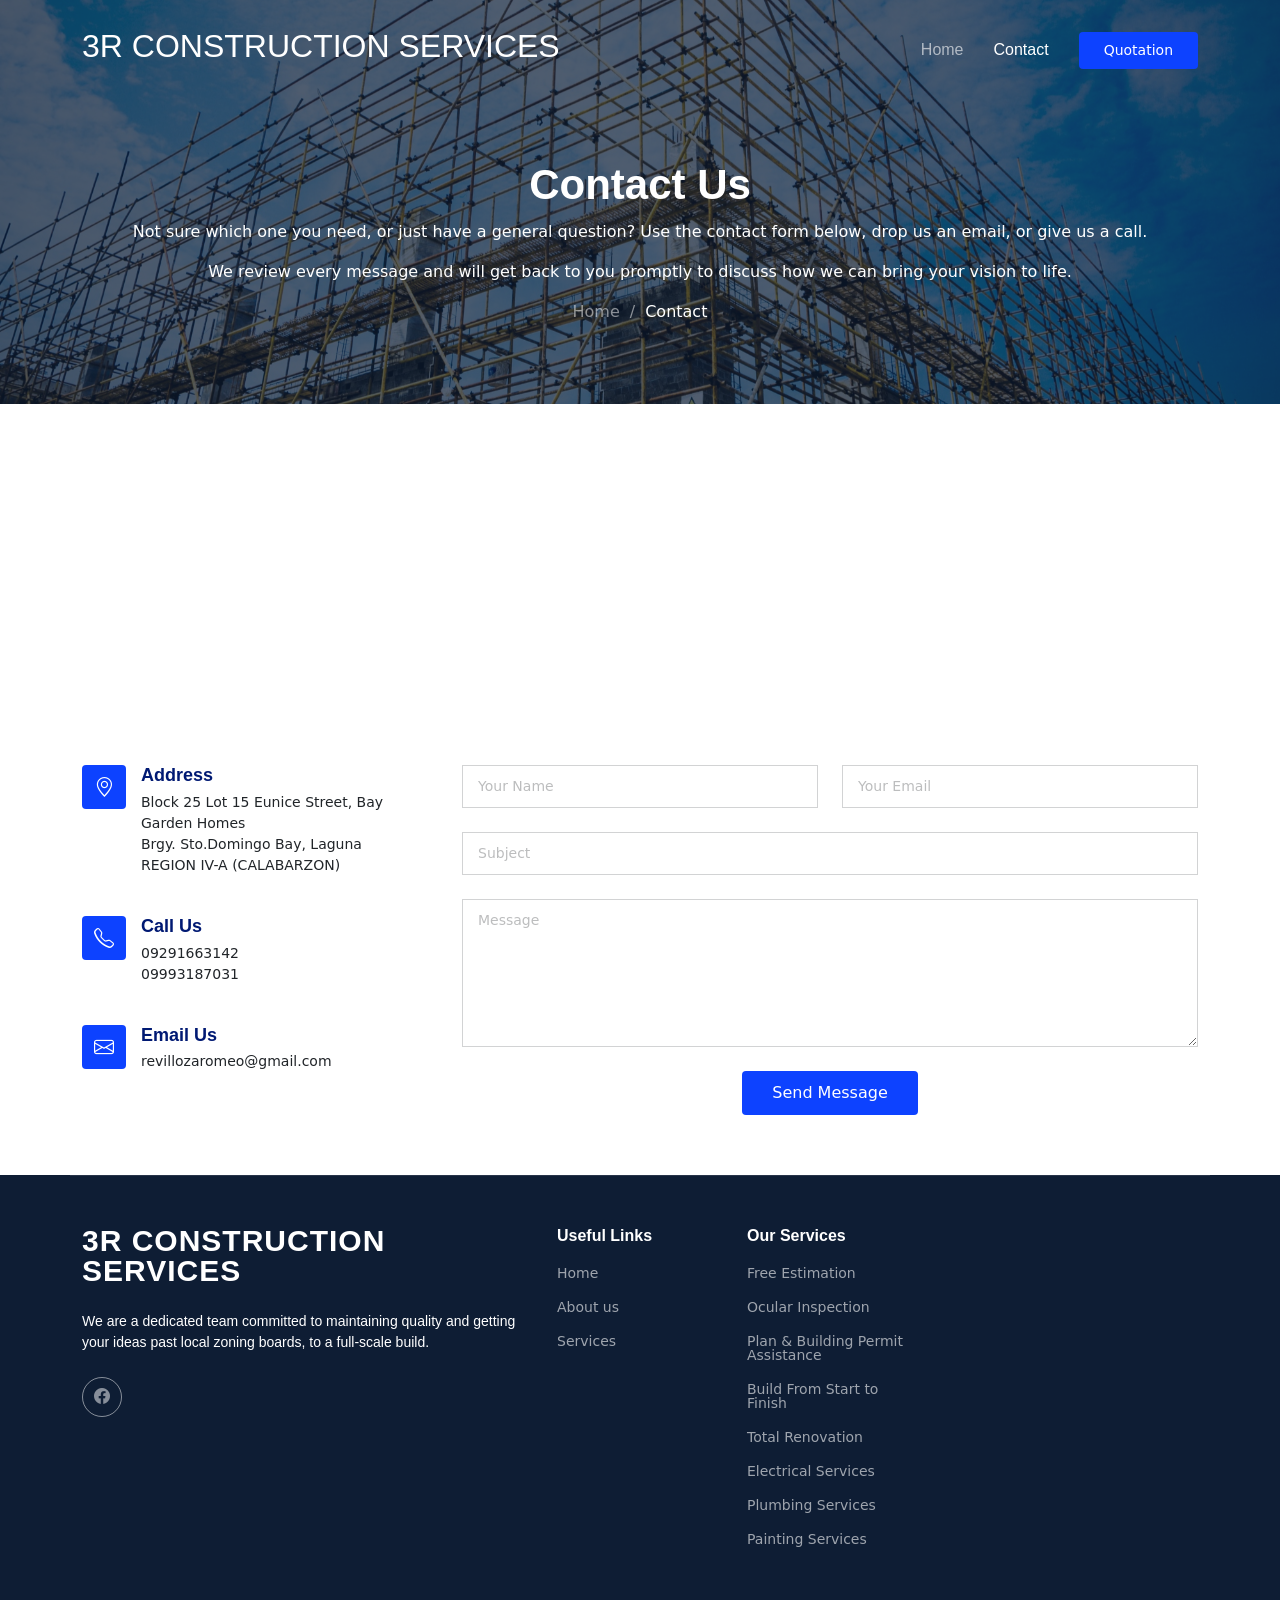
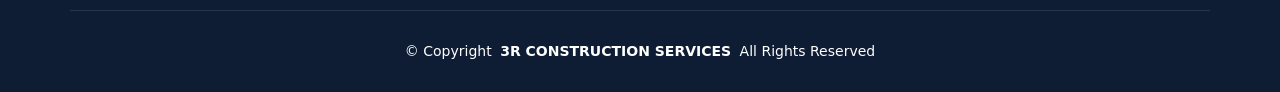
==== commit 6a4b76a3: "Update contact.html removed contacts" ====
--- a/contact.html
+++ b/contact.html
@@ -113,23 +113,24 @@
           </div>
 
           <div class="col-lg-8">
-            <form action="" method="post" class="php-email-form" data-aos="fade-up" data-aos-delay="200">
+              <form action="https://docs.google.com/forms/d/1KrwUkn1xh4Mjs1QMcNSCfHX5Gsym_ZaO_NI9VQYqyqM/formResponse" method="POST" class="php-email-form" data-aos="fade-up" data-aos-delay="200" target="hidden_iframe" onsubmit="submitted=true">
+              <iframe name="hidden_iframe" id="hidden_iframe" style="display:none;"></iframe>
               <div class="row gy-4">
 
                 <div class="col-md-6">
-                  <input type="text" name="name" class="form-control" placeholder="Your Name" required="">
+                  <input type="text" name="entry.1329241604" class="form-control" placeholder="Your Name" required="">
                 </div>
 
                 <div class="col-md-6 ">
-                  <input type="email" class="form-control" name="email" placeholder="Your Email" required="">
+                  <input type="email" class="form-control" name="entry.1435362010" placeholder="Your Email" required="">
                 </div>
 
                 <div class="col-md-12">
-                  <input type="text" class="form-control" name="subject" placeholder="Subject" required="">
+                  <input type="text" class="form-control" name="entry.310447276" placeholder="Subject" required="">
                 </div>
 
                 <div class="col-md-12">
-                  <textarea class="form-control" name="message" rows="6" placeholder="Message" required=""></textarea>
+                  <textarea class="form-control" name="entry.1113027972" rows="6" placeholder="Message" required=""></textarea>
                 </div>
 
                 <div class="col-md-12 text-center">
@@ -142,6 +143,29 @@
 
               </div>
             </form>
+            <div class="modal fade" id="successModal" tabindex="-1" aria-labelledby="successModalLabel" aria-hidden="true">
+              <div class="modal-dialog modal-dialog-centered">
+                <div class="modal-content border-0 shadow-lg">
+                  
+                  <div class="modal-body text-center p-5">
+                    
+                    <div class="mb-4">
+                      <svg xmlns="http://www.w3.org/2000/svg" width="72" height="72" fill="#198754" class="bi bi-check-circle-fill" viewBox="0 0 16 16">
+                        <path d="M16 8A8 8 0 1 1 0 8a8 8 0 0 1 16 0zm-3.97-3.03a.75.75 0 0 0-1.08.022L7.477 9.417 5.384 7.323a.75.75 0 0 0-1.06 1.06L6.97 11.03a.75.75 0 0 0 1.079-.02l3.992-4.99a.75.75 0 0 0-.01-1.05z"/>
+                      </svg>
+                    </div>
+                    
+                    <h3 class="modal-title mb-3 fw-bold" id="successModalLabel">Query Sent!</h3>
+                    <p class="text-muted text-wrap">Your response has been recorded.</p>
+                    <p class="text-muted text-wrap">We will try and get back to you as soon as possible.</p>
+
+                    
+                    <button type="button" class="btn btn-success px-5 py-2 fw-semibold" data-bs-dismiss="modal">Done</button>
+                  </div>
+                  
+                </div>
+              </div>
+            </div>
           </div><!-- End Contact Form -->
 
         </div>
@@ -189,6 +213,7 @@
           </ul>
         </div>
 
+        <!--
         <div class="col-lg-3 col-md-12 footer-contact text-center text-md-start">
           <h4>Contact Us</h4>
           <p>Block 25 Lot 15 Eunice Street, Bay Garden Homes</p>
@@ -197,6 +222,7 @@
           <p class="mt-4"><strong>Phone:</strong> <span>09291663142 | 09993187031</span></p>
           <p><strong>Email:</strong> <span>revillozaromeo@gmail.com</span></p>
         </div>
+        -->
 
       </div>
     </div>
@@ -222,6 +248,24 @@
 
   <!-- Main JS File -->
   <script src="assets/js/main.js"></script>
+  <script>
+      // Grab the form
+      const form = document.querySelector("form");
+      
+      // Initialize the Bootstrap Modal via JavaScript
+      // Note: This assumes you have Bootstrap 5 JS loaded on your site
+      const successModal = new bootstrap.Modal(document.getElementById('successModal'));
+
+      // Handle the form submission
+      form.addEventListener("submit", function () {
+          setTimeout(() => {
+              // Show the Bootstrap modal
+              successModal.show(); 
+              // Clear the form fields
+              form.reset();
+          }, 500); // Small delay to allow Google to process the submission
+      });
+  </script>
 
 </body>
 
--- a/assets/css/main.css
+++ b/assets/css/main.css
@@ -57,6 +57,8 @@
   color: var(--default-color);
   background-color: var(--background-color);
   font-family: var(--default-font);
+  -webkit-text-size-adjust: 100%;
+  overflow-x: hidden;
 }
 
 a {
@@ -797,7 +799,7 @@
   background-color: var(--background-color);
   padding: 60px 0;
   scroll-margin-top: 100px;
-  overflow: clip;
+  overflow: hidden;
 }
 
 @media (max-width: 1199px) {
@@ -863,7 +865,7 @@
 --------------------------------------------------------------*/
 .hero {
   width: 100%;
-  min-height: 50vh;
+  min-height: auto;
   position: relative;
   padding: 120px 0 60px 0;
 }
@@ -888,6 +890,7 @@
   padding: 0;
   font-size: 40px;
   font-weight: 700;
+  min-height: auto;
 }
 
 @media (max-width: 575px) {
@@ -1729,115 +1732,6 @@
 }
 
 /*--------------------------------------------------------------
-# Alt Pricing Section
---------------------------------------------------------------*/
-.alt-pricing .pricing-item {
-  background-color: var(--surface-color);
-  box-shadow: 0 3px 20px -2px rgba(0, 0, 0, 0.1);
-  padding-bottom: 30px;
-  position: relative;
-}
-
-.alt-pricing .pricing-item h3 {
-  font-weight: 700;
-  margin-bottom: 0;
-  font-size: 24px;
-}
-
-.alt-pricing .pricing-item h4 {
-  font-size: 48px;
-  color: var(--accent-color);
-  font-weight: 400;
-  font-family: var(--heading-font);
-  margin-bottom: 25px;
-  text-align: center;
-}
-
-.alt-pricing .pricing-item h4 sup {
-  font-size: 28px;
-}
-
-.alt-pricing .pricing-item h4 span {
-  color: color-mix(in srgb, var(--default-color), transparent 60%);
-  font-size: 18px;
-}
-
-.alt-pricing .pricing-item ul {
-  padding: 20px 0;
-  list-style: none;
-  color: color-mix(in srgb, var(--default-color), transparent 40%);
-  text-align: left;
-  line-height: 20px;
-}
-
-.alt-pricing .pricing-item ul li {
-  padding-top: 15px;
-  display: flex;
-  align-items: center;
-}
-
-.alt-pricing .pricing-item ul i {
-  color: #059652;
-  font-size: 24px;
-  padding-right: 3px;
-}
-
-.alt-pricing .pricing-item ul .na {
-  color: color-mix(in srgb, var(--default-color), transparent 60%);
-}
-
-.alt-pricing .pricing-item ul .na i {
-  color: color-mix(in srgb, var(--default-color), transparent 60%);
-}
-
-.alt-pricing .pricing-item ul .na span {
-  text-decoration: line-through;
-}
-
-.alt-pricing .buy-btn {
-  color: var(--contrast-color);
-  background-color: var(--accent-color);
-  border: 2px solid var(--accent-color);
-  display: inline-block;
-  padding: 12px 40px;
-  border-radius: 4px;
-  transition: none;
-  font-size: 16px;
-  font-weight: 500;
-  transition: 0.3s;
-  font-family: var(--heading-font);
-}
-
-.alt-pricing .buy-btn:hover {
-  background: color-mix(in srgb, var(--accent-color), transparent 20%);
-}
-
-.alt-pricing .featured {
-  background: var(--accent-color);
-}
-
-.alt-pricing .featured h3,
-.alt-pricing .featured h4,
-.alt-pricing .featured h4 span,
-.alt-pricing .featured ul,
-.alt-pricing .featured ul .na,
-.alt-pricing .featured ul i,
-.alt-pricing .featured ul .na i {
-  color: var(--contrast-color);
-}
-
-.alt-pricing .featured .buy-btn {
-  background: var(--accent-color);
-  color: var(--contrast-color);
-  border-color: var(--contrast-color);
-}
-
-.alt-pricing .featured .buy-btn:hover {
-  background: color-mix(in srgb, var(--accent-color) 90%, black 15%);
-  color: var(--contrast-color);
-}
-
-/*--------------------------------------------------------------
 # Contact Section
 --------------------------------------------------------------*/
 .contact .info-item+.info-item {
@@ -1991,9 +1885,36 @@
   background: color-mix(in srgb, var(--accent-color), transparent 20%);
 }
 
-/*--------------------------------------------------------------
-# Starter Section Section
---------------------------------------------------------------*/
-.starter-section {
-  /* Add your styles here */
-}
+/* CSS Styling & Animation */
+.pulse-text {
+  font-family: 'Arial Black', sans-serif;
+  color: #2E43FF;
+  text-align: center;
+  display: inline-block; /* Required for transform scaling to work properly */
+  
+  /* Triggers the keyframe animation */
+  animation: advertPulse 1.5s ease-in-out infinite; 
+}
+
+.pulse-text i {
+  margin-left: 8px;
+}
+
+/* The Pulse Logic */
+@keyframes advertPulse {
+  0% {
+    transform: scale(1);
+  }
+  14% {
+    transform: scale(1.15); /* Quick pop up */
+  }
+  28% {
+    transform: scale(1); /* Return to base */
+  }
+  42% {
+    transform: scale(1.15); /* Quick secondary pop */
+  }
+  70% {
+    transform: scale(1); /* Rest phase to avoid visual fatigue */
+  }
+}
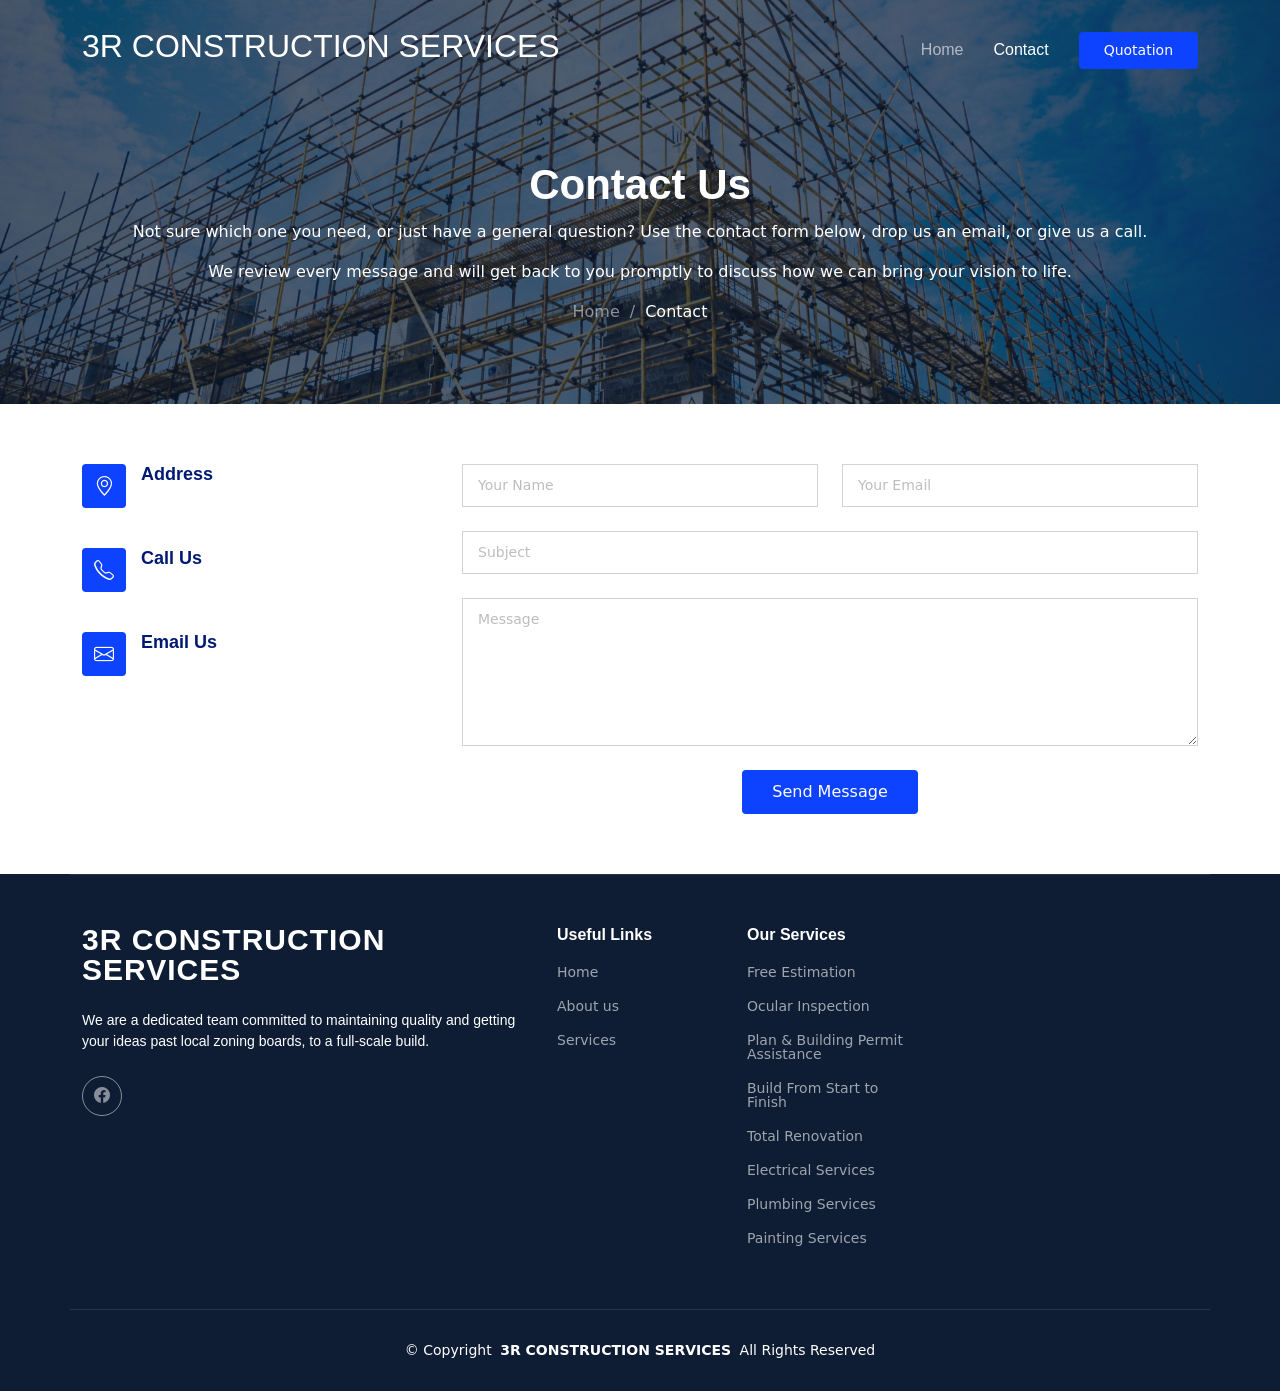
==== commit 69491ece: "Update contact.html removed contact information" ====
--- a/contact.html
+++ b/contact.html
@@ -76,9 +76,11 @@
 
       <div class="container" data-aos="fade-up" data-aos-delay="100">
 
+        <!--
         <div class="mb-4" data-aos="fade-up" data-aos-delay="200">
           <iframe style="border:0; width: 100%; height: 270px;" src="https://www.google.com/maps/embed?pb=!1m18!1m12!1m3!1d3868.200150577857!2d121.26665659999999!3d14.1830523!2m3!1f0!2f0!3f0!3m2!1i1024!2i768!4f13.1!3m3!1m2!1s0x33bd5fa345a092ab%3A0x5861801a5ed9ac84!2s3R%20Construction%20Services!5e0!3m2!1sen!2sph!4v1780927717306!5m2!1sen!2sph" frameborder="0" allowfullscreen="" loading="lazy" referrerpolicy="no-referrer-when-downgrade"></iframe>
-        </div><!-- End Google Maps -->
+        </div>
+        -->
 
         <div class="row gy-4">
 
@@ -87,29 +89,29 @@
               <i class="bi bi-geo-alt flex-shrink-0"></i>
               <div>
                 <h3>Address</h3>
-                <p>Block 25 Lot 15 Eunice Street, Bay Garden Homes</p>
+                <!--<p>Block 25 Lot 15 Eunice Street, Bay Garden Homes</p>
                 <p>Brgy. Sto.Domingo Bay, Laguna</p>
-                <p>REGION IV-A (CALABARZON)</p>
-              </div>
-            </div><!-- End Info Item -->
+                <p>REGION IV-A (CALABARZON)</p>-->
+              </div>
+            </div>
 
             <div class="info-item d-flex" data-aos="fade-up" data-aos-delay="400">
               <i class="bi bi-telephone flex-shrink-0"></i>
               <div>
                 <h3>Call Us</h3>
-                <p>09291663142</p>
-                <P>09993187031</P>
-              </div>
-            </div><!-- End Info Item -->
+                <!--<p>09291663142</p>
+                <P>09993187031</P>-->
+              </div>
+            </div>
 
             <div class="info-item d-flex" data-aos="fade-up" data-aos-delay="500">
               <i class="bi bi-envelope flex-shrink-0"></i>
               <div>
                 <h3>Email Us</h3>
-                <p>revillozaromeo@gmail.com</p>
-              </div>
-            </div><!-- End Info Item -->
-
+                <!--<p>revillozaromeo@gmail.com</p>-->
+              </div>
+            </div>
+       
           </div>
 
           <div class="col-lg-8">
@@ -148,18 +150,17 @@
                 <div class="modal-content border-0 shadow-lg">
                   
                   <div class="modal-body text-center p-5">
-                    
+
                     <div class="mb-4">
                       <svg xmlns="http://www.w3.org/2000/svg" width="72" height="72" fill="#198754" class="bi bi-check-circle-fill" viewBox="0 0 16 16">
                         <path d="M16 8A8 8 0 1 1 0 8a8 8 0 0 1 16 0zm-3.97-3.03a.75.75 0 0 0-1.08.022L7.477 9.417 5.384 7.323a.75.75 0 0 0-1.06 1.06L6.97 11.03a.75.75 0 0 0 1.079-.02l3.992-4.99a.75.75 0 0 0-.01-1.05z"/>
                       </svg>
                     </div>
-                    
+                 
                     <h3 class="modal-title mb-3 fw-bold" id="successModalLabel">Query Sent!</h3>
                     <p class="text-muted text-wrap">Your response has been recorded.</p>
                     <p class="text-muted text-wrap">We will try and get back to you as soon as possible.</p>
 
-                    
                     <button type="button" class="btn btn-success px-5 py-2 fw-semibold" data-bs-dismiss="modal">Done</button>
                   </div>
                   
